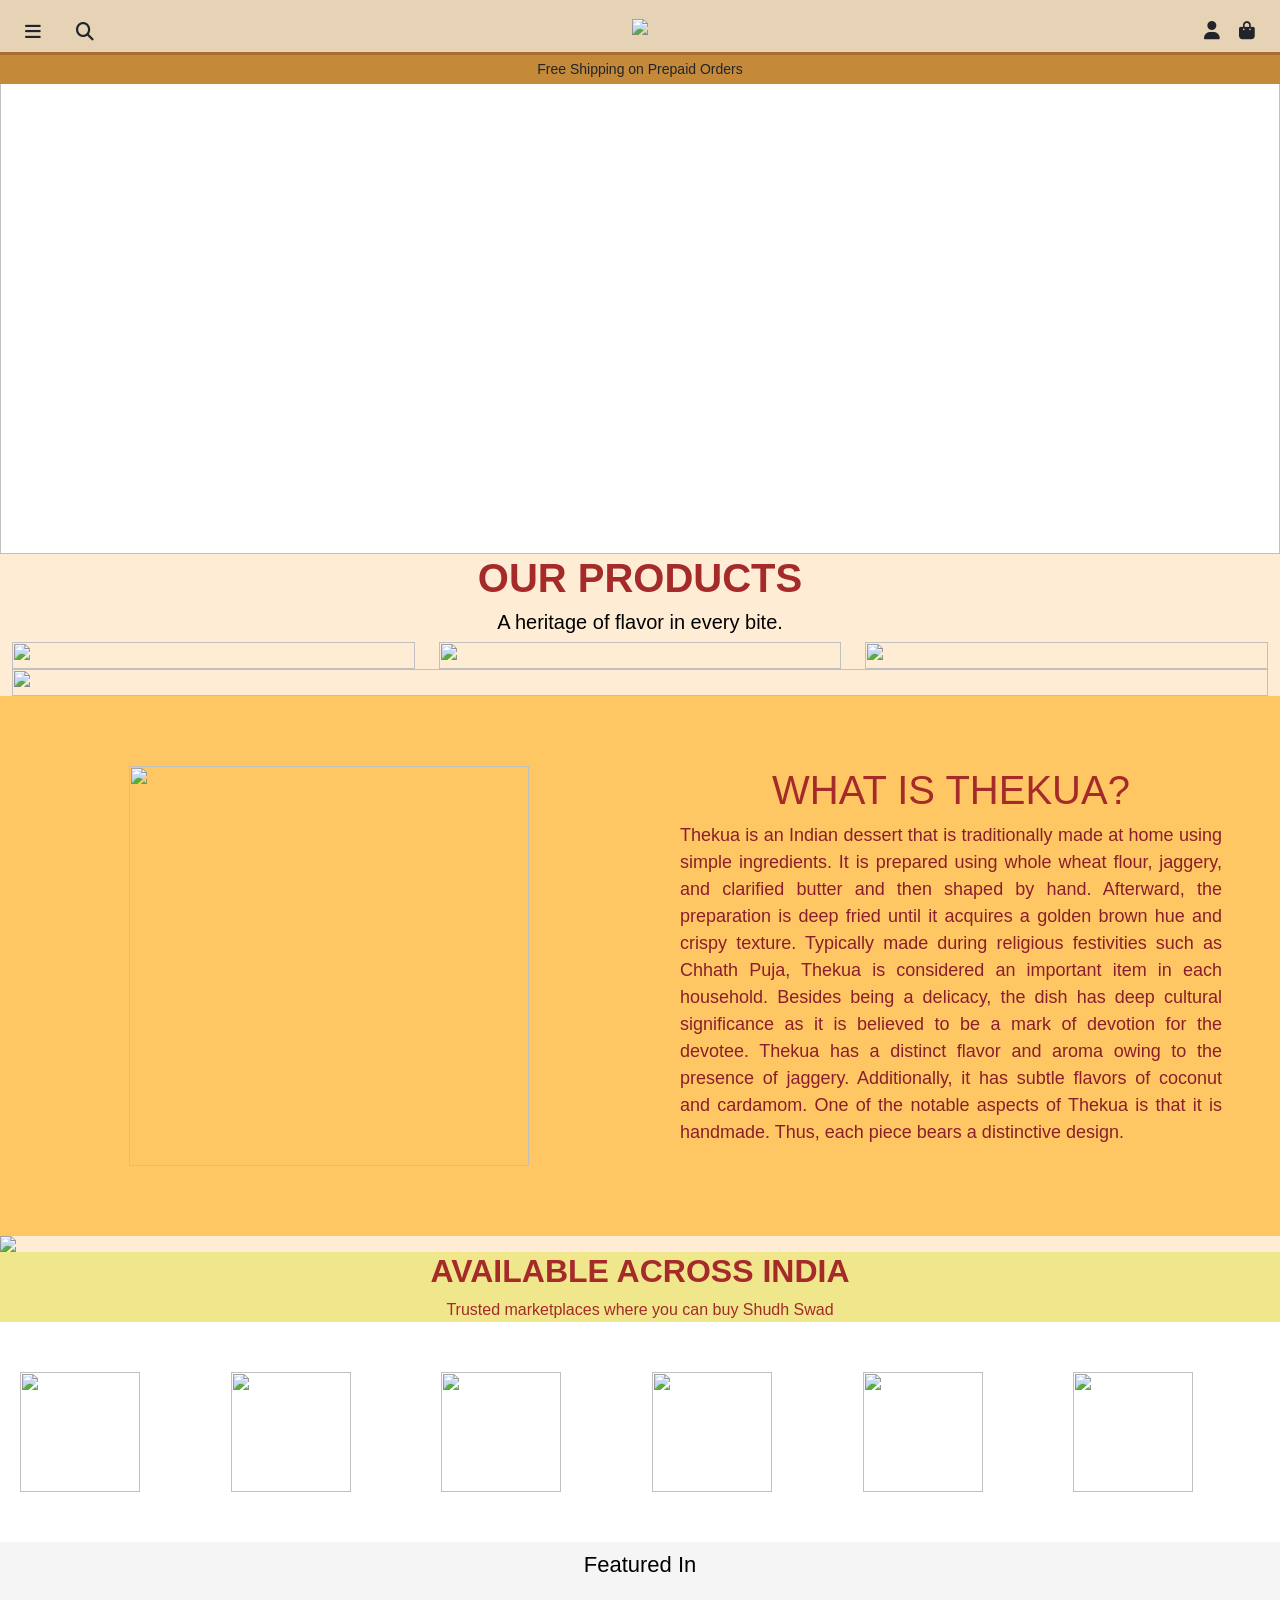
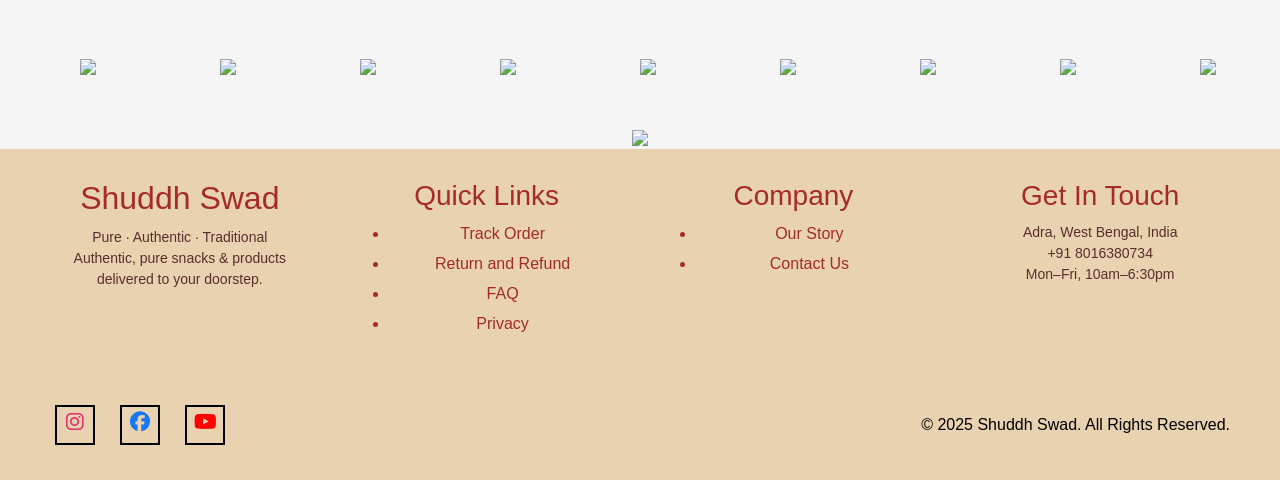
==== index.html @ a4f01a41 "Shuddh Swad Masala website" ====
<!DOCTYPE html>
<html lang="en">
<head>
    <meta charset="UTF-8">
    <meta name="viewport" content="width=device-width, initial-scale=1.0">
    <title>Shuddh Swad</title>

    <!-- Icons -->
    <link rel="stylesheet" href="https://cdnjs.cloudflare.com/ajax/libs/font-awesome/6.5.0/css/all.min.css">
    <link href="https://cdn.jsdelivr.net/npm/bootstrap@5.3.0/dist/css/bootstrap.min.css" rel="stylesheet">
<!-- <link rel="stylesheet" href="https://cdnjs.cloudflare.com/ajax/libs/font-awesome/6.5.0/css/all.min.css"> -->
    <link rel="stylesheet" href="style_swadh.css">
</head>
<body>

    <!-- Navbar -->
     <!-- <div id="header"> -->
    <div class="navbar">

       
        <!-- <div class="nav-left">
           
             <i class="fa-solid fa-bars" onclick="openMenu()"></i>
            <div class="search-container">
            <input type="text" id="searchInput" placeholder="Search products...">
           </div>

             <i class="fas fa-search" onclick="toggleSearch()"></i>
        </div> -->
       <div class="nav-left">
  <i class="fa-solid fa-bars" onclick="openMenu()"></i>

  <div class="search-box">
    <input type="text" placeholder="Search products..." id="searchInput">
  </div>

  <i class="fas fa-search" onclick="toggleSearch()"></i>
</div>

       
        <div class="nav-center">
            <img src="./images/swadh_logo.avif">
        </div>

        <div class="nav-right">
            <i class="fas fa-user"></i>
            <i class="fas fa-bag-shopping"></i>
        </div>

    </div>
    <div class="big-search" id="bigSearch">
  <input type="text" placeholder="Search" id="bigInput">
  
  <i class="fas fa-search"></i>
  <i class="fas fa-times" onclick="closeBigSearch()"></i>
</div>
    <!-- </div> -->

    <!-- three dots -->
     <!-- 3 dot icon -->
<i class="fas fa-ellipsis-v" onclick="openMenu()"></i>

<!-- Side Menu -->
 <div id="sideMenu" class="side-menu">
    <span class="close-btn" onclick="closeMenu()">&times;</span>

    <a href="index.html">Home</a>
   <!-- <a href="#">Orders</a> -->
    <!-- <a href="#">Track your order</a> -->
     <a href="products.html">Products</a>
    <a href="return_policy.html">Return Policy</a>
    <a href="about_us.html">About us</a>
    <a href="contact_us.html">Contact us</a>
    <!-- <a href="shipping_policy.html">Shipping Policy</a> -->
     <a href="shipping_policy.html">Shipping Policy</a>
    <!-- <a href="#">Terms of Service</a>  -->
</div>

    <!-- Shipping Bar -->
  <div class="shipping-bar">
    <div class="slide-text" id="slideText"></div>
</div>

<!-- banner -->
 <div id="carouselExample" class="carousel slide" data-bs-ride="carousel">

    <div class="carousel-inner">

        <!-- Slide 1 -->
        <div class="carousel-item active">
            <img src="./images/masala1.jpg" class="d-block w-100 hero-img">
        </div>

        <!-- Slide 2 -->
        <div class="carousel-item">
            <img src="./images/masala2.jpg" class="d-block w-100 hero-img">
        </div>

        <!-- Slide 3 -->
        <div class="carousel-item">
            <img src="./images/masala3.jpg" class="d-block w-100 hero-img">
        </div>

    </div>

  
</div>

<!-- products -->
 <div class="products">
     <h1><b>OUR PRODUCTS</b></h1>
     <h5 style="color:black">A heritage of flavor in every bite.</h5>


 <div class="container-fluid">
    <div class="row">
        <div class="col-md-4">
      <img src="./images/swad1.webp" class="swad">
    </div>
    <div class="col-md-4">
      <img src="./images/swad2.webp" class="swad">
    </div>
    <div class="col-md-4">
      <img src="./images/swad3.webp" class="swad">
    </div>

      <div class="col-md-12">
        <img src="./images/sab_chahiye.webp" class="swad">
    </div>
        
    </div>
 </div>

 <!-- next img -->
  <div class="what">
    <div class="row">
     <div class="col-md-6">
      <img src="./images/what_thekua.webp" height="400px" width="400px">
    </div>
    <div class="col-md-6">
      <h1 id="space">WHAT IS THEKUA?</h1>
      <p>Thekua is an Indian dessert that is traditionally made at home using simple ingredients. It is prepared using whole wheat flour, jaggery, and clarified butter and then shaped by hand. Afterward, the preparation is deep fried until it acquires a golden brown hue and crispy texture.
           Typically made during religious festivities such as Chhath Puja, Thekua is considered an important item in each household.
            Besides being a delicacy, the dish has deep cultural significance as it is believed to be a mark of devotion for the devotee. Thekua has a distinct flavor and aroma owing to the presence of jaggery.
            Additionally, it has subtle flavors of coconut and cardamom.
            One of the notable aspects of Thekua is that it is handmade.
             Thus, each piece bears a distinctive design.</p>
             
    </div>
    
    </div>
   
    </div>

<!-- why -->
<div class="why">
<img src="./images/why.webp" class="why">
</div>

<!-- p -->
<div class="p">
    <h2><b>AVAILABLE ACROSS INDIA</b></h2>
    <p>Trusted marketplaces where you can buy Shudh Swad</p>
</div>

<!-- shopping logo -->
<div class="shop">
  <div class="row">

    <div class="col-lg-2 col-md-3 col-sm-4 col-6 animate-logo">
      <img src="./images/shop5.webp" class="shop1">
    </div>

    <div class="col-lg-2 col-md-3 col-sm-4 col-6 animate-logo">
      <img src="./images/shop1.webp" class="shop1">
    </div>

    <div class="col-lg-2 col-md-3 col-sm-4 col-6 animate-logo">
      <img src="./images/shop2.webp" class="shop1">
    </div>

    <div class="col-lg-2 col-md-3 col-sm-4 col-6 animate-logo">
      <img src="./images/shop3.webp" class="shop1">
    </div>

    <div class="col-lg-2 col-md-3 col-sm-4 col-6 animate-logo">
      <img src="./images/shop4.webp" class="shop1">
    </div>

    <div class="col-lg-2 col-md-3 col-sm-4 col-6 animate-logo">
      <img src="./images/shop5.webp" class="shop1">
    </div>

  </div>
</div>

 <!-- feartured in -->
  <div class="feartured">
    <h4 class="style">Featured In</h4>
    <div class="press">
    <img src="./images/logo1.svg" class="logo">
    <img src="./images/logo2.png" class="logo">
    <img src="./images/logo3.webp" class="logo">
    <img src="./images/logo4.png" class="logo">
    <img src="./images/logo5.png" class="logo">
    <img src="./images/logo7.png" class="logo">
    <img src="./images/logo8.png" class="logo">
    <img src="./images/logo9.webp" class="logo">

    <!-- duplicate -->
      <img src="./images/logo1.svg" class="logo">
    <img src="./images/logo2.png" class="logo">
    <img src="./images/logo3.webp" class="logo">
    <img src="./images/logo4.png" class="logo">
    <img src="./images/logo5.png" class="logo">
    <img src="./images/logo7.png" class="logo">
    <img src="./images/logo8.png" class="logo">
    <img src="./images/logo9.webp" class="logo">
</div>
<img src="./images/ai.webp" class="ai">
  </div>

<!-- footer -->
<!-- <div id="footer"> -->
   <footer class="footer">
  <div class="footer-container">

    <div class="footer-box">
      <h2>Shuddh Swad</h2>
      <p>Pure · Authentic · Traditional</p>
      <p>Authentic, pure snacks & products delivered to your doorstep.</p>
    </div>

    <div class="footer-box">
      <h3>Quick Links</h3>
      <ul>
        <li>Track Order</li>
        <li>Return and Refund</li>
        <li>FAQ</li>
        <li>Privacy</li>
      </ul>
    </div>

    <div class="footer-box">
      <h3>Company</h3>
      <ul>
        <li>Our Story</li>
        <li>Contact Us</li>
      </ul>
    </div>

    <div class="footer-box">
      <h3>Get In Touch</h3>
      <p>Adra, West Bengal, India</p>
      <p>+91 8016380734</p>
      <p>Mon–Fri, 10am–6:30pm</p>
    </div>

   

  </div><br><br>
  <div class="footer-bottom d-flex justify-content-between align-items-center flex-wrap">
  
  <div class="social">
    <a href="#"><i class="fa-brands fa-instagram"></i></a>
    <a href="#"><i class="fa-brands fa-facebook"></i></a>
    <a href="#"><i class="fa-brands fa-youtube"></i></a>
  </div>

  <div class="para">
    <p class="right_p">© 2025 Shuddh Swad. All Rights Reserved.</p>
  </div>

</div>
</footer>
<!-- </div> -->



























<script src="https://cdn.jsdelivr.net/npm/bootstrap@5.3.0/dist/js/bootstrap.bundle.min.js"></script>
<script>
    const messages = [
        "Free Shipping on Prepaid Orders",
        "Get 10% Off on First Order",
        "Cash on Delivery Available",
        "Fast Delivery in 3-5 Days"
    ];

    let index = 0;
    const text = document.getElementById("slideText");

    // initial text
    text.innerText = messages[0];

    function changeMessage() {

        // slide out left
        text.style.transform = "translateX(-100px)";
        text.style.opacity = "0";

        setTimeout(() => {
            index = (index + 1) % messages.length;
            text.innerText = messages[index];

            // reset right side
            text.style.transform = "translateX(100px)";

            setTimeout(() => {
                text.style.transform = "translateX(0)";
                text.style.opacity = "1";
            }, 50);

        }, 300);
    }

    setInterval(changeMessage, 6000);

 
    
    function openMenu() {
  document.getElementById("sideMenu").style.left = "0";
}

function closeMenu() {
  document.getElementById("sideMenu").style.left = "-250px";
}

// footer
// fetch("header.html")
//   .then(res => res.text())
//   .then(data => document.getElementById("header").innerHTML = data);

// fetch("footer.html")
//   .then(res => res.text())
//   .then(data => document.getElementById("footer").innerHTML = data);
    


// search button
function toggleSearch() {
  let box = document.querySelector(".search-box");
  box.classList.toggle("active");

  if (box.classList.contains("active")) {
    document.getElementById("searchInput").focus();
  }
}

function openBigSearch() {
  document.getElementById("bigSearch").classList.add("active");
  document.getElementById("bigInput").focus();
}

function closeBigSearch() {
  document.getElementById("bigSearch").classList.remove("active");
}
</script>


</body>
</html>
---- style_swadh.css ----
*{
    margin: 0;
    padding: 0;
    box-sizing: border-box;
}

body{
    font-family: Arial, sans-serif;
    overflow-x: hidden;
   
    
}


/* Navbar */
.navbar {
    display: flex;
    align-items: center;
    justify-content: space-between;
    background-color: #e6d2b5;
    padding: 12px 25px;
    border-bottom: 3px solid #a86c2c;
    position: fixed;
    width: 100%;
    height: 55px;
    z-index: 10;
}

/* Left icons */
.nav-left i {
    margin-right: 15px;
    font-size: 18px;
    cursor: pointer;
}

/* Right icons */
.nav-right i {
    margin-left: 15px;
    font-size: 18px;
    cursor: pointer;
}

/* Center Logo */
.nav-center {
    position: absolute;
    left: 50%;
    transform: translateX(-50%);
}

.nav-center h2 {
    margin: 0;
    font-weight: bold;
    letter-spacing: 2px;
}

.nav-center span {
    color: gray;
    font-weight: normal;
}

/* Shipping bar */
/* .shipping-bar {
    background-color: #c48a3a;
    color: black;
    text-align: center;
    padding: 6px;
    font-size: 14px;
}
.shipping-text {
    transition: all 0.5s ease;
} */
 .shipping-bar {
    background-color: #c48a3a;
    height: 30px;
    overflow: hidden;
    display: flex;
    align-items: center;
    justify-content: center;
    top: 30px;
    position: relative;
    z-index: 1;
    /* margin-top: 15px; */
 }



.scroll-text {
    display: inline-block;
    padding-left: 100%;
    animation: scrollText 10s linear infinite;
    font-size: 14px;
    text-align: center;
}
.slide-text {
    position: relative;
    font-size: 14px;
    transition: all 0.5s ease;
}

/* Animation */
@keyframes scrollText {
    0% {
        transform: translateX(0%);
    }
    100% {
        transform: translateX(-100%);
    }
}

/* banner */
.hero-img {
    height: 500px;
    object-fit: cover;
}
.slider-controls {
    display: flex;
    align-items: center;
    justify-content: center;
    gap: 15px;
    background: #f3eee7;
    padding: 10px;
}

.ctrl-btn {
    border: none;
    background: transparent;
    cursor: pointer;
    font-size: 16px;
}

.dot {
    width: 10px;
    height: 10px;
    border-radius: 50%;
    border: 1px solid black;
    background: transparent;
    transition: 0.3s;
}

.dot.active {
    background: black;
}
.hero-img {
    width: 100%;
    height: 500px;
    object-fit: cover;
}
@media (max-width: 992px) {
    .hero-img {
        height: 380px;
    }
}
@media (max-width: 576px) {
    .hero-img {
        height: 220px;
    }
}
.carousel {
    width: 100%;
}

/* products */
.products{
     background-color:#ffecd4;
    text-align: center;
    color: brown;
    
}
.img{
    background-color: #e6d2b5;
}
.swad{
    height:100%;
    width: 100%;
     /* transition: transform 0.3s ease; */
    cursor: pointer;
      /* transition: transform 0.2s ease-in-out, box-shadow 0.2s ease-in-out; */

}
/* .swad:hover{
    transform: scale(1.2);

} */

.what{
    background-color: #FFC764;
    padding: 30px;
}
#space{
    text-align: center;
}
.col-md-6{
    padding: 40px;
}
.col-md-6 p{
    font-size: 18px;
    
    text-align: justify;
    color: #8b1e2d;
    max-width: 550px;
    margin: auto;
}
.why{
    width: 100%;
    height: auto;
    display: block;
    object-fit: cover;
}
.p{
    background-color: khaki;
    
}
p{
    margin-bottom: 0rem !important;
}
.shop1{
    width: 120px;
    height: 120px;
    display: flex;
    justify-content: center;
    gap: 20px;
    flex-wrap: wrap;
    /*  */
    /* display: block; */
    /* object-fit: cover; */
    /* width:100%;
    max-width:120px;
    height:auto;
    display:block;
    margin:auto */
}
.shop{
    background: #ffffff;
    padding: 50px 20px;
    text-align: center;
    padding: auto;
}
/* featured */
.logo{
 width: 80px;
    height: auto;
    margin: 0 30px;
    transition: transform 0.3s ease;
    cursor: pointer;
}
.style{
    color:black;
    padding: 10px;
    border-top: 10px;
    
}

    /* width: 120px; 
    height: 120px;
    border-radius: 50%;
    background: #f3f3f3;
    display: flex;
    align-items: center;
    justify-content: center;
    transition: 0.3s ease; */

/* .feartured img {
    width: 80px;
    height: auto;
    gap: 30px;
} */

.feartured {
    overflow: hidden;
    background: #f5f5f5;
    
    text-align: center;
}

.style {
    margin-bottom: 20px;
    font-size: 22px;
}

/* Scroll container */
.press {
    display: flex;
    width: max-content;
    animation: scroll 28s linear infinite;
    padding:50px;
}

/* Logos */
.logo {
    width: 80px;
    height: auto;
    margin: 0 30px;
     transition: transform 0.2s ease-in-out, box-shadow 0.2s ease-in-out;
     /* box-shadow: black;
     box-sizing: border-box;
    border-width: 0;
    border-style: solid;
    border-color: #e5e7eb; */

}
.logo:hover{
    transform: scale(1.2);

}

/* Animation */
@keyframes scroll {
    0% {
        transform: translateX(0);
    }
    100% {
        transform: translateX(-50%);
    }
}
/* .zoomed {
    transform: scale(1.5);
    z-index: 10;
} */
 .ai{
    width: 100%;
    height: auto;
    object-fit: cover;
 }

 /* footer */
 .footer {
  background-color: #e8d2b0;
  padding: 30px 50px;
}

.footer-container {
  display: flex;
  justify-content: space-between;
  flex-wrap: wrap;   /* responsive */
}

.footer-box {
  width: 22%;
  min-width: 200px;
}

.footer-box h2,
.footer-box h3 {
  color: brown;
  margin-bottom: 10px;
}

.footer-box p {
  font-size: 14px;
  color: #5a2d2d;
  line-height: 1.5;
}

/* Remove bullets */
/* .footer-box ul {
  list-style: none;
  padding: 0;
} */

.footer-box ul li {
  margin: 6px 0;
  /* cursor: pointer; */
}

/* Hover effect */
.footer-box ul li:hover {
  color: brown;
}
.right_p{
        text-align: left;
        color: black;

}

 .social a {
    /* display: inline-flex; */
    display: flex;
    justify-content: center !important;
    flex-direction: column;
    text-align: center;
    align-items: center;
    
    width: 40px;
    height: 40px;
    
    border: 2px solid black;
    margin: 5px;
    
    text-decoration: none;
}
.social{
    display: flex;
    justify-content: center;
    gap: 15px;
}
.social a{
    text-decoration: none;
    font-size: 20px;
}
.social i {
    font-size: 20px;
    /* text-align: right; */
}

/* Colors */
.fa-instagram { color: #E1306C; }
.fa-facebook { color: #1877F2; }
.fa-youtube { color: red; }
.social a:hover {
    background-color: black;
}

.social a:hover i {
    color: white;
}
.social{
    text-align: right;

}

/* responsive */
/* next img */
/* TABLET */
@media (max-width: 768px){

    .what .col-md-6{
        width: 100%;
        text-align: center;
    }

    .what img{
        width: 100%;
        height: auto;
    }

    #space{
        margin-top: 20px;
    }
}

/* MOBILE */
@media (max-width: 480px){

    .what{
        padding: 20px;
    }

    .what p{
        font-size: 14px;
    }
}

/* footer*/
@keyframes mobileStack {
    0% {
        opacity: 0;
        transform: translateY(50px);
    }
    100% {
        opacity: 1;
        transform: translateY(0);
    }
}

/* apply animation to all footer boxes */
.footer-box{
    animation: mobileStack 0.8s ease-in-out;
}

/* stagger effect */
.footer-box:nth-child(1){ animation-delay: 0.1s; }
.footer-box:nth-child(2){ animation-delay: 0.2s; }
.footer-box:nth-child(3){ animation-delay: 0.3s; }
.footer-box:nth-child(4){ animation-delay: 0.4s; }

/* social icons animation */
.social a{
    display: inline-block;
    animation: mobileStack 1s ease-in-out;
}

/* smooth hover */
.social a:hover{
    transform: scale(1.2);
    transition: 0.3s;
}
@media (max-width: 320px){

    .d-flex{
        display: block !important;
    }

    .justify-content-between{
        justify-content: unset !important;
    }

    .align-items-center{
        align-items: unset !important;
    }

    .social, .para{
        text-align: center;
        margin-bottom: 10px;
    }
}
/* f */
/* mobile extra safety */
@media (max-width: 320px){
    .footer-bottom{
        flex-direction: column;
    }
}

/* menu */
.side-menu {
  position: fixed;
  top: 0;
  left: -250px; /* IMPORTANT */
  width: 250px;
  height: 100%;
  background: wheat;
  padding: 20px;
  transition: 0.3s;
  z-index: 1000;
}
.side-menu a {
  display: block;
  padding: 10px 0;   /* कमी space */
  margin: 0;         /* extra gap remove */
  font-size: 18px;
  color: black;
  text-decoration: none;
}

.side-menu {
  padding: 10px;   /* overall spacing */
}


/* search button */
/* .search-container {
  position: absolute;
  top: 70px;
  right: 20px;
  width: 0;
  overflow: hidden;
  transition: 0.4s ease;
}

.search-container input {
  width: 200px;
  padding: 8px;
  border-radius: 20px;
  border: none;
  outline: none;
}

.search-container.active {
  width: 220px;
} */
 .nav-left {
  display: flex;
  align-items: center;
  gap: 10px;
}

/* search box inline */
.search-box {
  width: 0;
  overflow: hidden;
  transition: 0.4s ease;
}

/* input style */
.search-box input {
  width: 180px;
  padding: 6px 10px;
  border-radius: 20px;
  border: 2px solid black;
  outline: none;
}

/* active state */
.search-box.active {
  width: 190px;
}


.big-search {
  position: fixed;
  top: 0;
  left: 0;
  width: 100%;
  height: 80px;
  background: #e6d3bd;
  display: flex;
  align-items: center;
  justify-content: center;
  gap: 20px;

  transform: translateY(-100%);
  transition: 0.4s ease;
  z-index: 999;
}

/* active */
.big-search.active {
  transform: translateY(0);
}

/* input */
.big-search input {
  width: 70%;
  padding: 15px 25px;
  border-radius: 40px;
  border: 3px solid #4b0f1c;
  font-size: 18px;
  outline: none;
}

/* icons */
.big-search i {
  font-size: 22px;
  cursor: pointer;
}
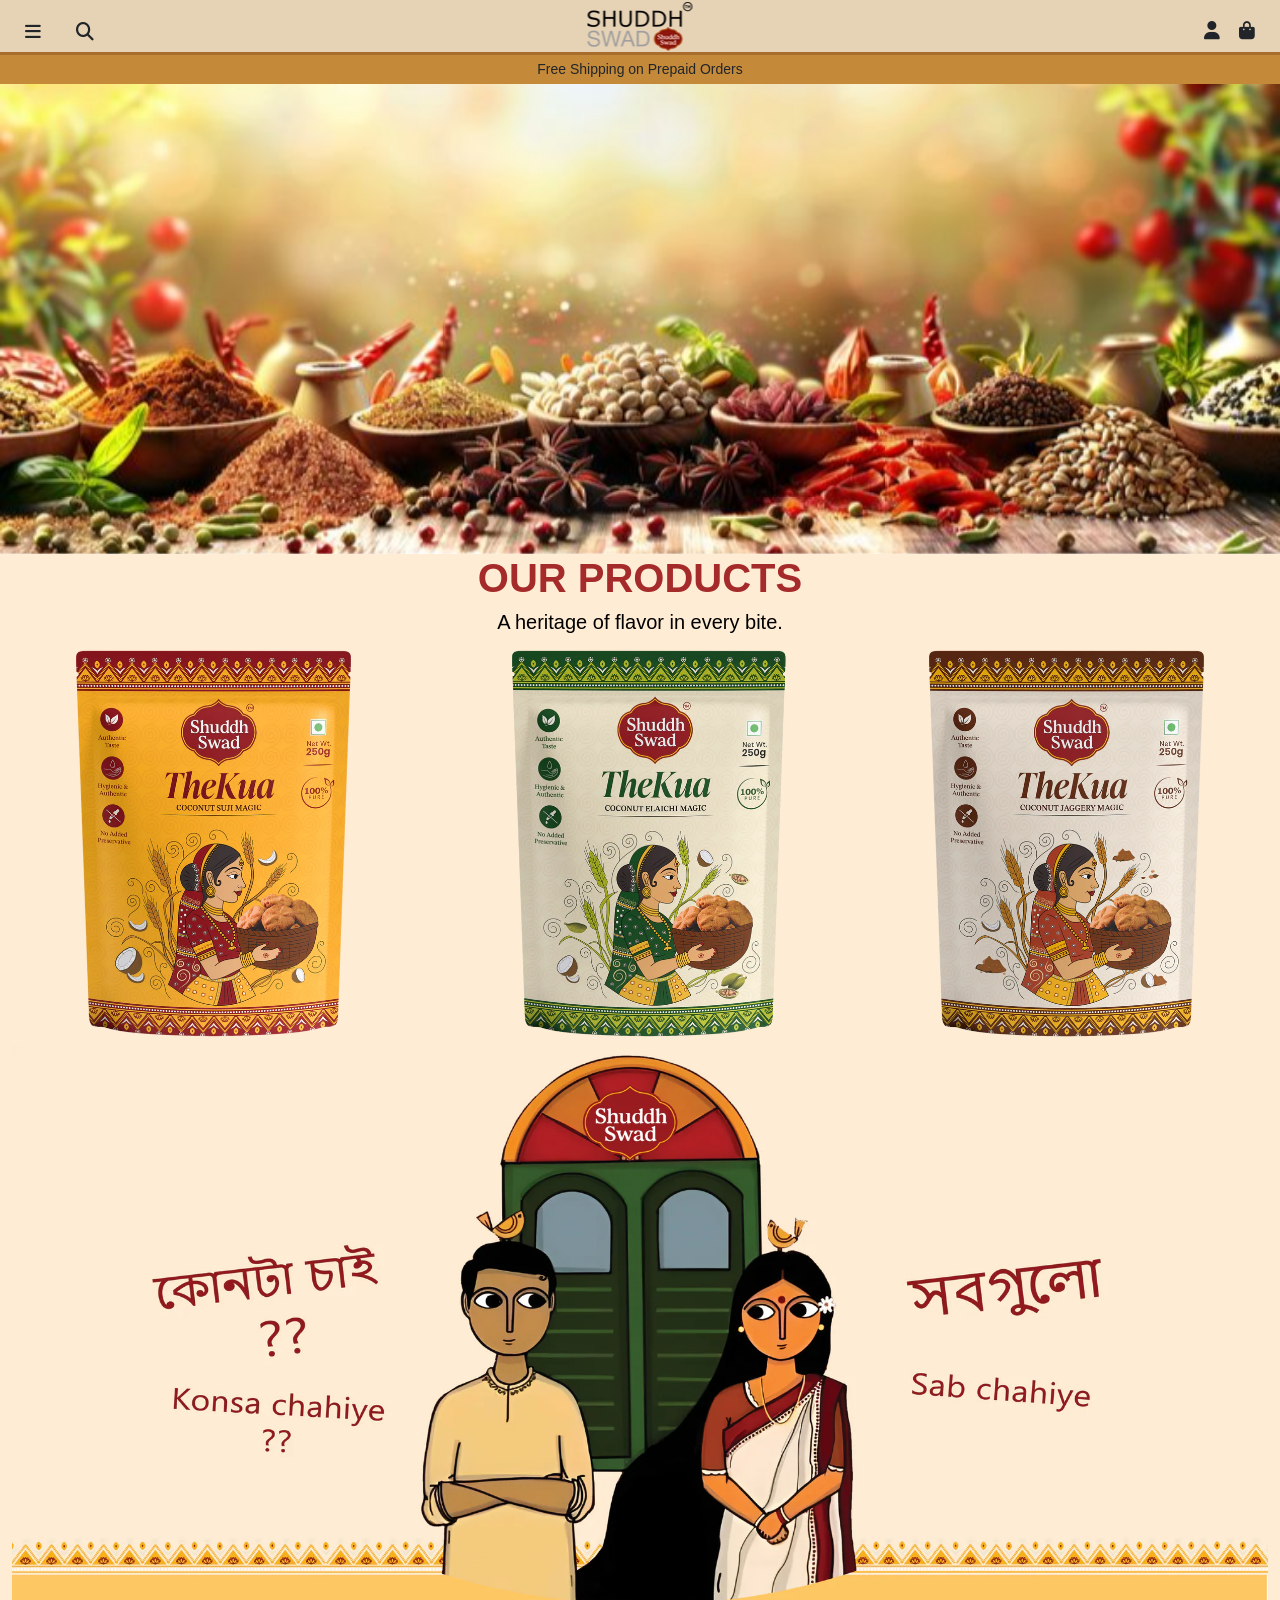
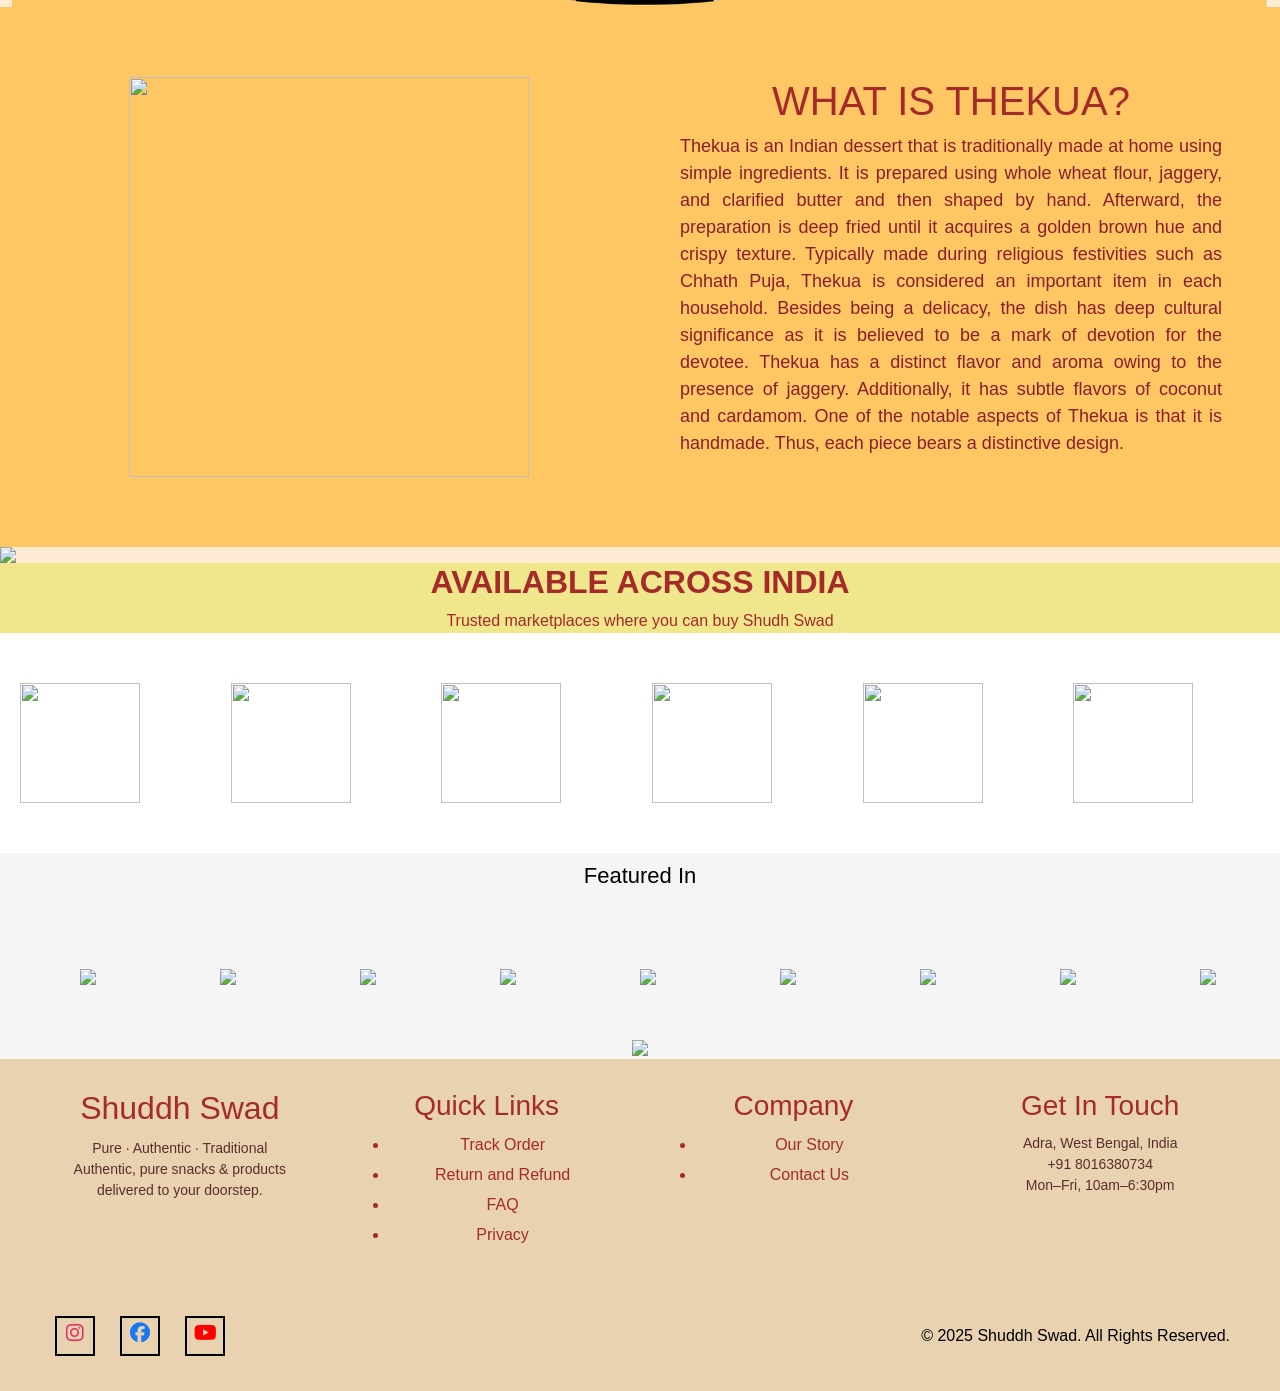
==== commit eae3c5cc: "Update index.html" ====
--- a/index.html
+++ b/index.html
@@ -39,7 +39,7 @@
 
        
         <div class="nav-center">
-            <img src="./images/swadh_logo.avif">
+            <img src="swadh_logo.avif">
         </div>
 
         <div class="nav-right">
@@ -88,17 +88,17 @@
 
         <!-- Slide 1 -->
         <div class="carousel-item active">
-            <img src="./images/masala1.jpg" class="d-block w-100 hero-img">
+            <img src="masala1.jpg" class="d-block w-100 hero-img">
         </div>
 
         <!-- Slide 2 -->
         <div class="carousel-item">
-            <img src="./images/masala2.jpg" class="d-block w-100 hero-img">
+            <img src="masala2.jpg" class="d-block w-100 hero-img">
         </div>
 
         <!-- Slide 3 -->
         <div class="carousel-item">
-            <img src="./images/masala3.jpg" class="d-block w-100 hero-img">
+            <img src="masala3.jpg" class="d-block w-100 hero-img">
         </div>
 
     </div>
@@ -115,17 +115,17 @@
  <div class="container-fluid">
     <div class="row">
         <div class="col-md-4">
-      <img src="./images/swad1.webp" class="swad">
+      <img src="swad1.webp" class="swad">
     </div>
     <div class="col-md-4">
-      <img src="./images/swad2.webp" class="swad">
+      <img src="swad2.webp" class="swad">
     </div>
     <div class="col-md-4">
-      <img src="./images/swad3.webp" class="swad">
+      <img src="swad3.webp" class="swad">
     </div>
 
       <div class="col-md-12">
-        <img src="./images/sab_chahiye.webp" class="swad">
+        <img src="sab_chahiye.webp" class="swad">
     </div>
         
     </div>
@@ -382,4 +382,4 @@
 
 
 </body>
-</html>+</html>
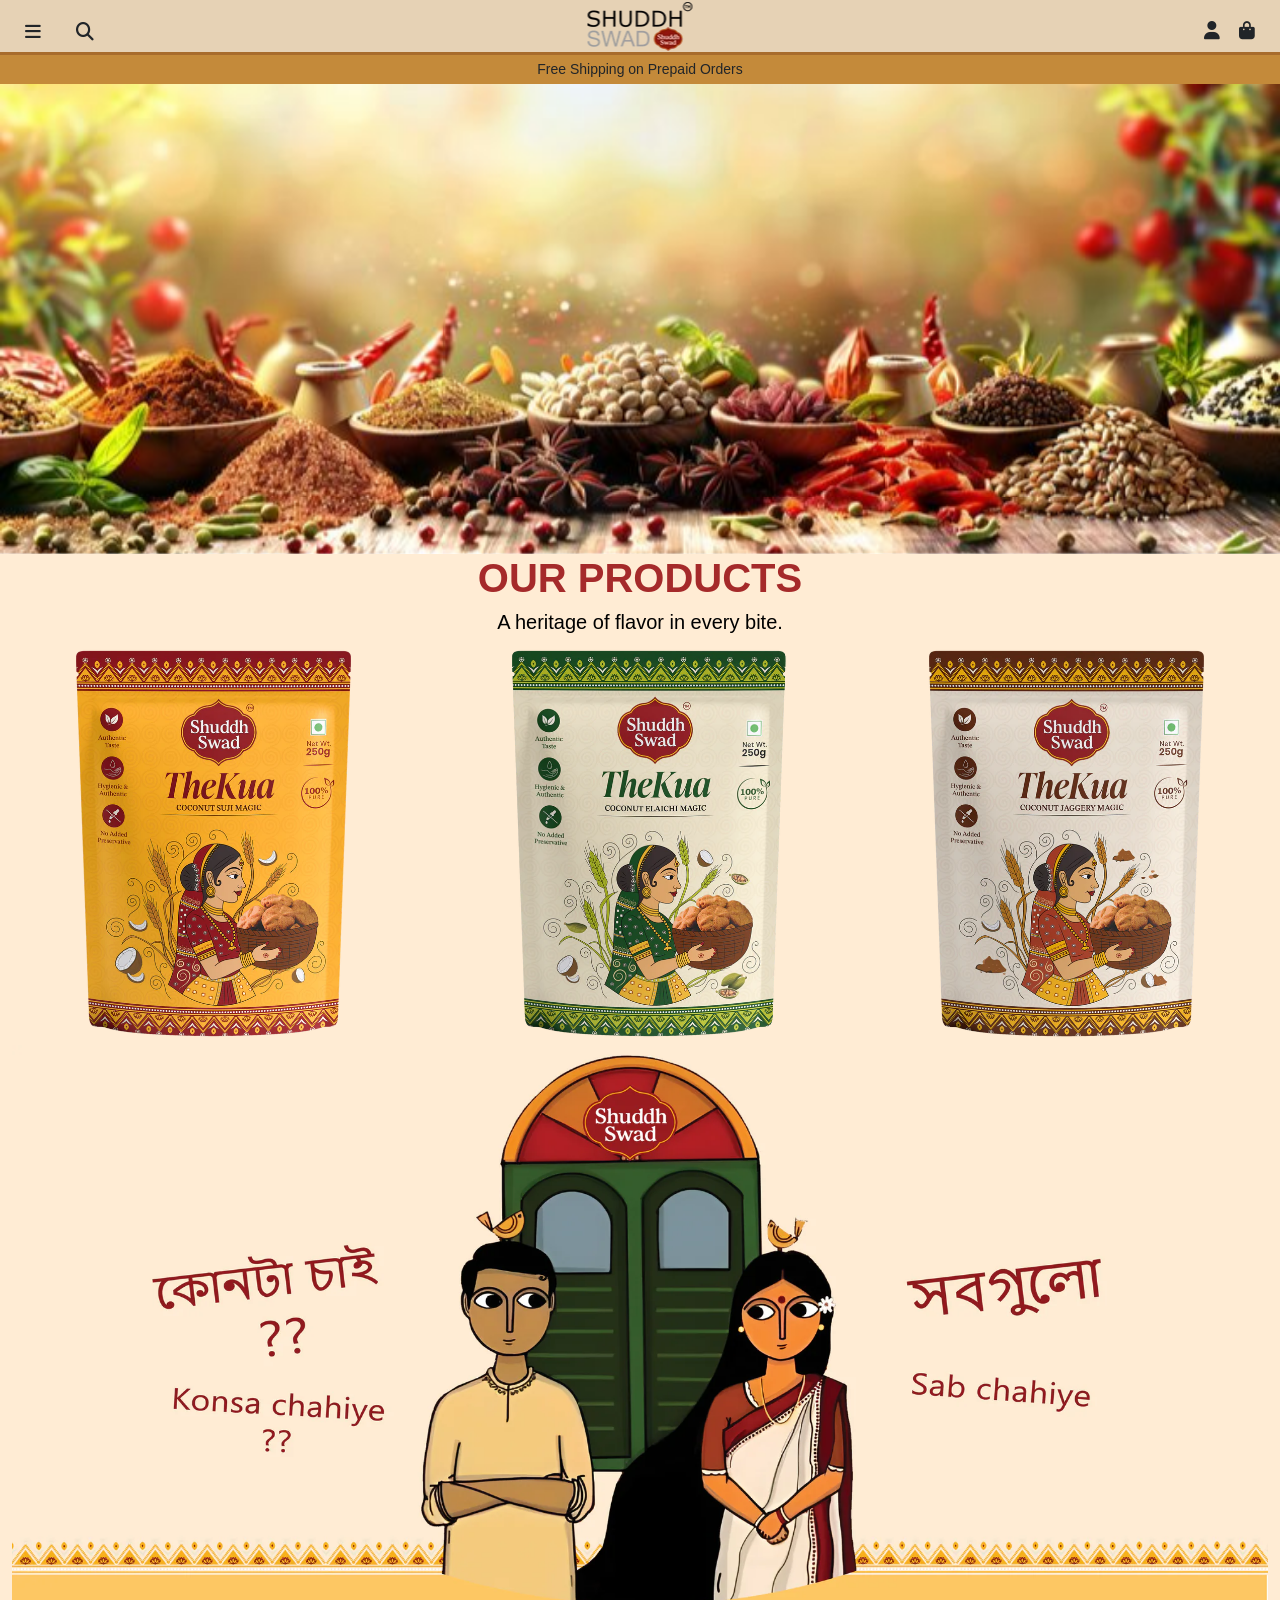
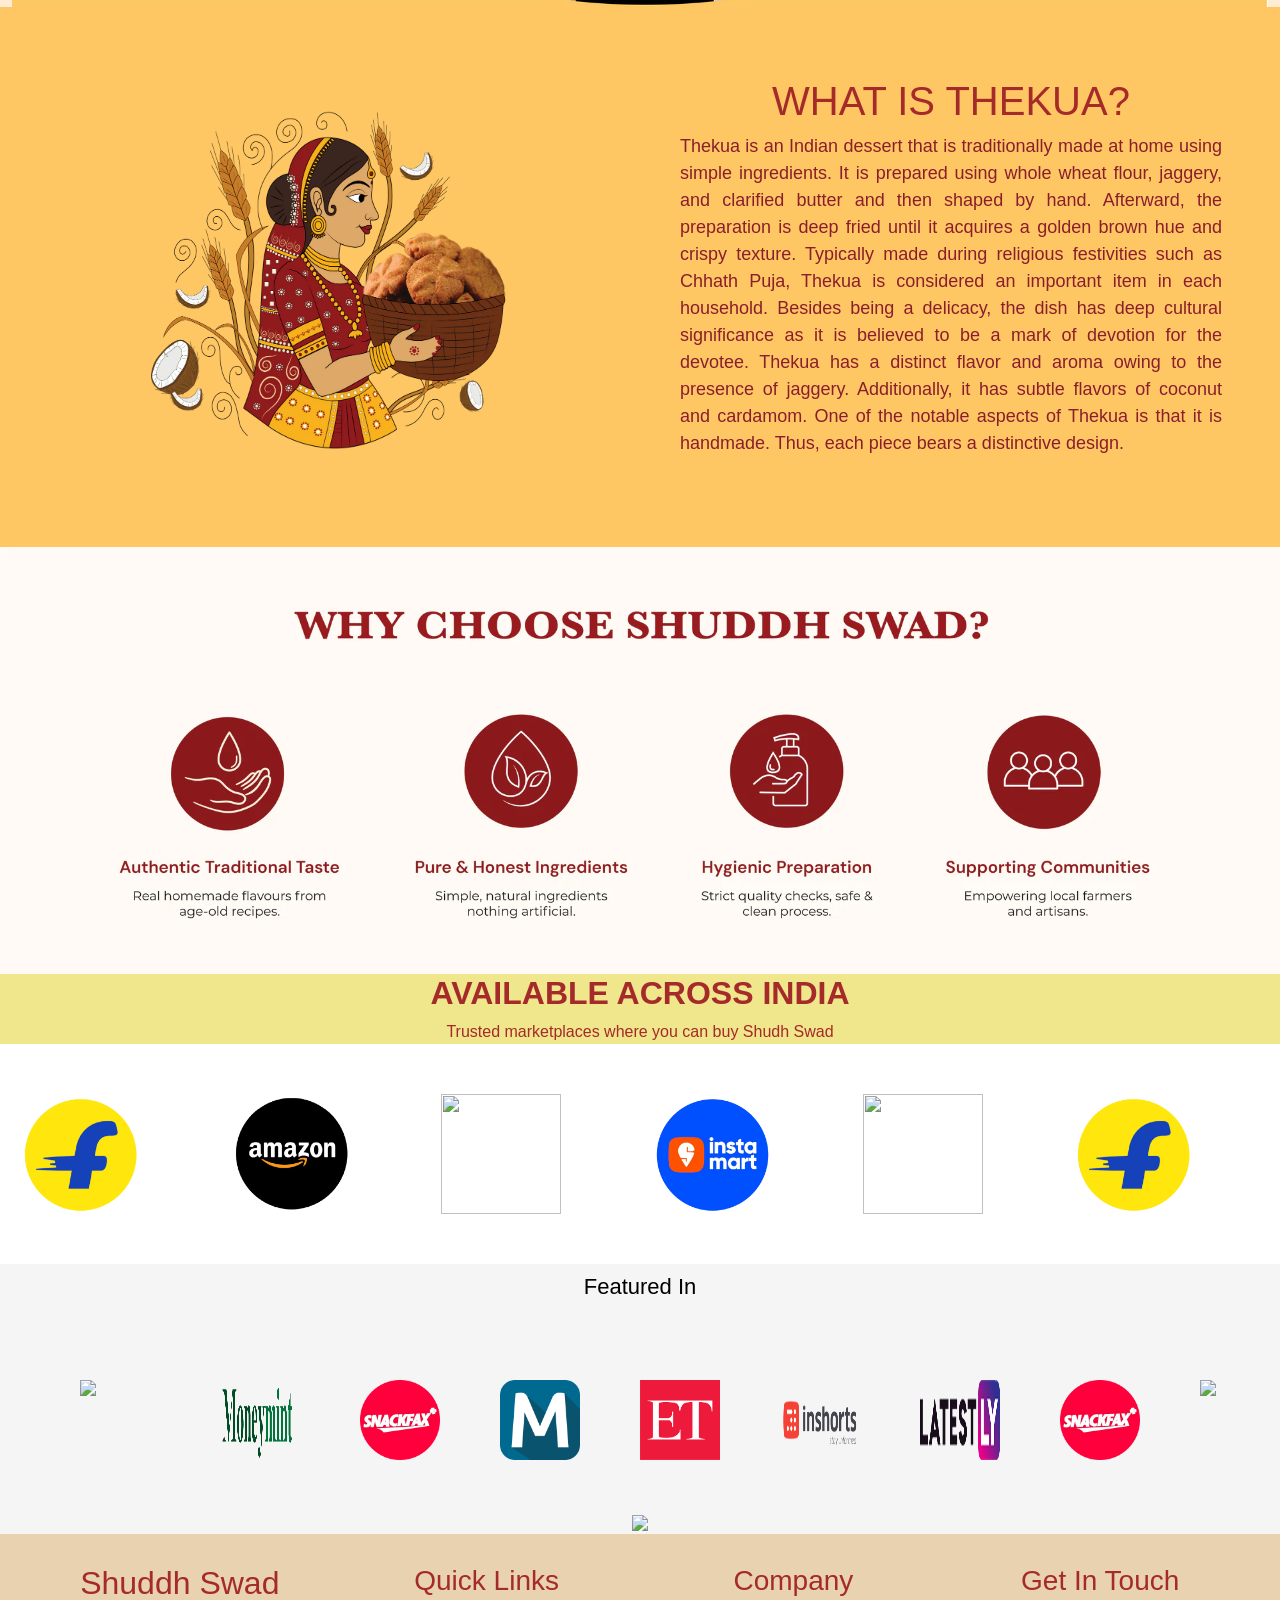
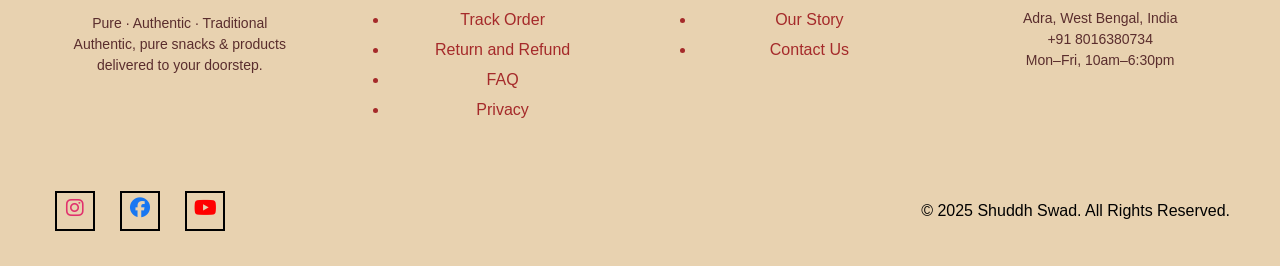
==== commit 04660c44: "Update index.html" ====
--- a/index.html
+++ b/index.html
@@ -135,7 +135,7 @@
   <div class="what">
     <div class="row">
      <div class="col-md-6">
-      <img src="./images/what_thekua.webp" height="400px" width="400px">
+      <img src="what_thekua.webp" height="400px" width="400px">
     </div>
     <div class="col-md-6">
       <h1 id="space">WHAT IS THEKUA?</h1>
@@ -154,7 +154,7 @@
 
 <!-- why -->
 <div class="why">
-<img src="./images/why.webp" class="why">
+<img src="why.webp" class="why">
 </div>
 
 <!-- p -->
@@ -168,11 +168,11 @@
   <div class="row">
 
     <div class="col-lg-2 col-md-3 col-sm-4 col-6 animate-logo">
-      <img src="./images/shop5.webp" class="shop1">
-    </div>
-
-    <div class="col-lg-2 col-md-3 col-sm-4 col-6 animate-logo">
-      <img src="./images/shop1.webp" class="shop1">
+      <img src="shop5.webp" class="shop1">
+    </div>
+
+    <div class="col-lg-2 col-md-3 col-sm-4 col-6 animate-logo">
+      <img src="shop1.webp" class="shop1">
     </div>
 
     <div class="col-lg-2 col-md-3 col-sm-4 col-6 animate-logo">
@@ -180,7 +180,7 @@
     </div>
 
     <div class="col-lg-2 col-md-3 col-sm-4 col-6 animate-logo">
-      <img src="./images/shop3.webp" class="shop1">
+      <img src="shop3.webp" class="shop1">
     </div>
 
     <div class="col-lg-2 col-md-3 col-sm-4 col-6 animate-logo">
@@ -188,7 +188,7 @@
     </div>
 
     <div class="col-lg-2 col-md-3 col-sm-4 col-6 animate-logo">
-      <img src="./images/shop5.webp" class="shop1">
+      <img src="shop5.webp" class="shop1">
     </div>
 
   </div>
@@ -198,26 +198,26 @@
   <div class="feartured">
     <h4 class="style">Featured In</h4>
     <div class="press">
-    <img src="./images/logo1.svg" class="logo">
-    <img src="./images/logo2.png" class="logo">
-    <img src="./images/logo3.webp" class="logo">
-    <img src="./images/logo4.png" class="logo">
-    <img src="./images/logo5.png" class="logo">
-    <img src="./images/logo7.png" class="logo">
-    <img src="./images/logo8.png" class="logo">
-    <img src="./images/logo9.webp" class="logo">
+    <img src="logo1.svg" class="logo">
+    <img src="logo2.png" class="logo">
+    <img src="logo3.webp" class="logo">
+    <img src="logo4.png" class="logo">
+    <img src="logo5.png" class="logo">
+    <img src="logo7.png" class="logo">
+    <img src="logo8.png" class="logo">
+    <img src="logo9.webp" class="logo">
 
     <!-- duplicate -->
-      <img src="./images/logo1.svg" class="logo">
-    <img src="./images/logo2.png" class="logo">
-    <img src="./images/logo3.webp" class="logo">
-    <img src="./images/logo4.png" class="logo">
-    <img src="./images/logo5.png" class="logo">
-    <img src="./images/logo7.png" class="logo">
-    <img src="./images/logo8.png" class="logo">
-    <img src="./images/logo9.webp" class="logo">
-</div>
-<img src="./images/ai.webp" class="ai">
+      <img src="logo1.svg" class="logo">
+    <img src="logo2.png" class="logo">
+    <img src="logo3.webp" class="logo">
+    <img src="logo4.png" class="logo">
+    <img src="logo5.png" class="logo">
+    <img src="logo7.png" class="logo">
+    <img src="logo8.png" class="logo">
+    <img src="logo9.webp" class="logo">
+</div>
+<img src="ai.webp" class="ai">
   </div>
 
 <!-- footer -->
